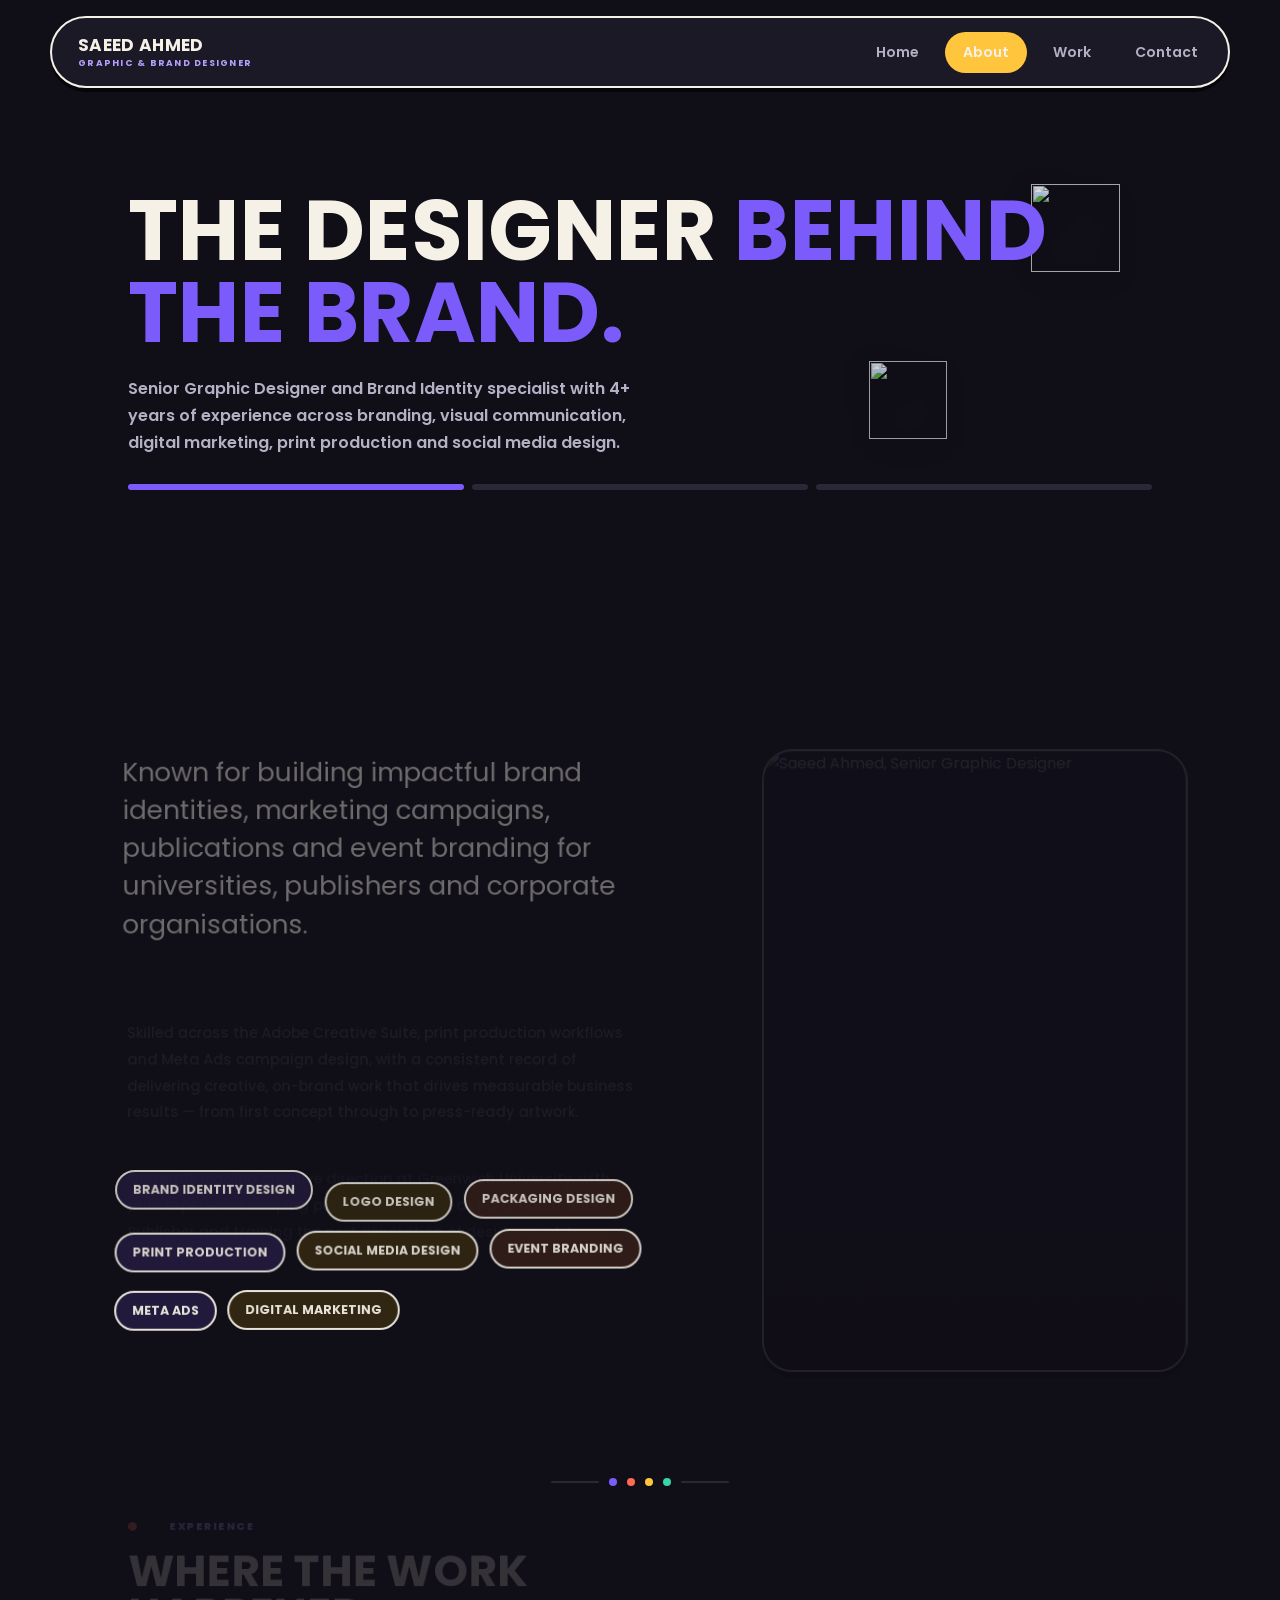
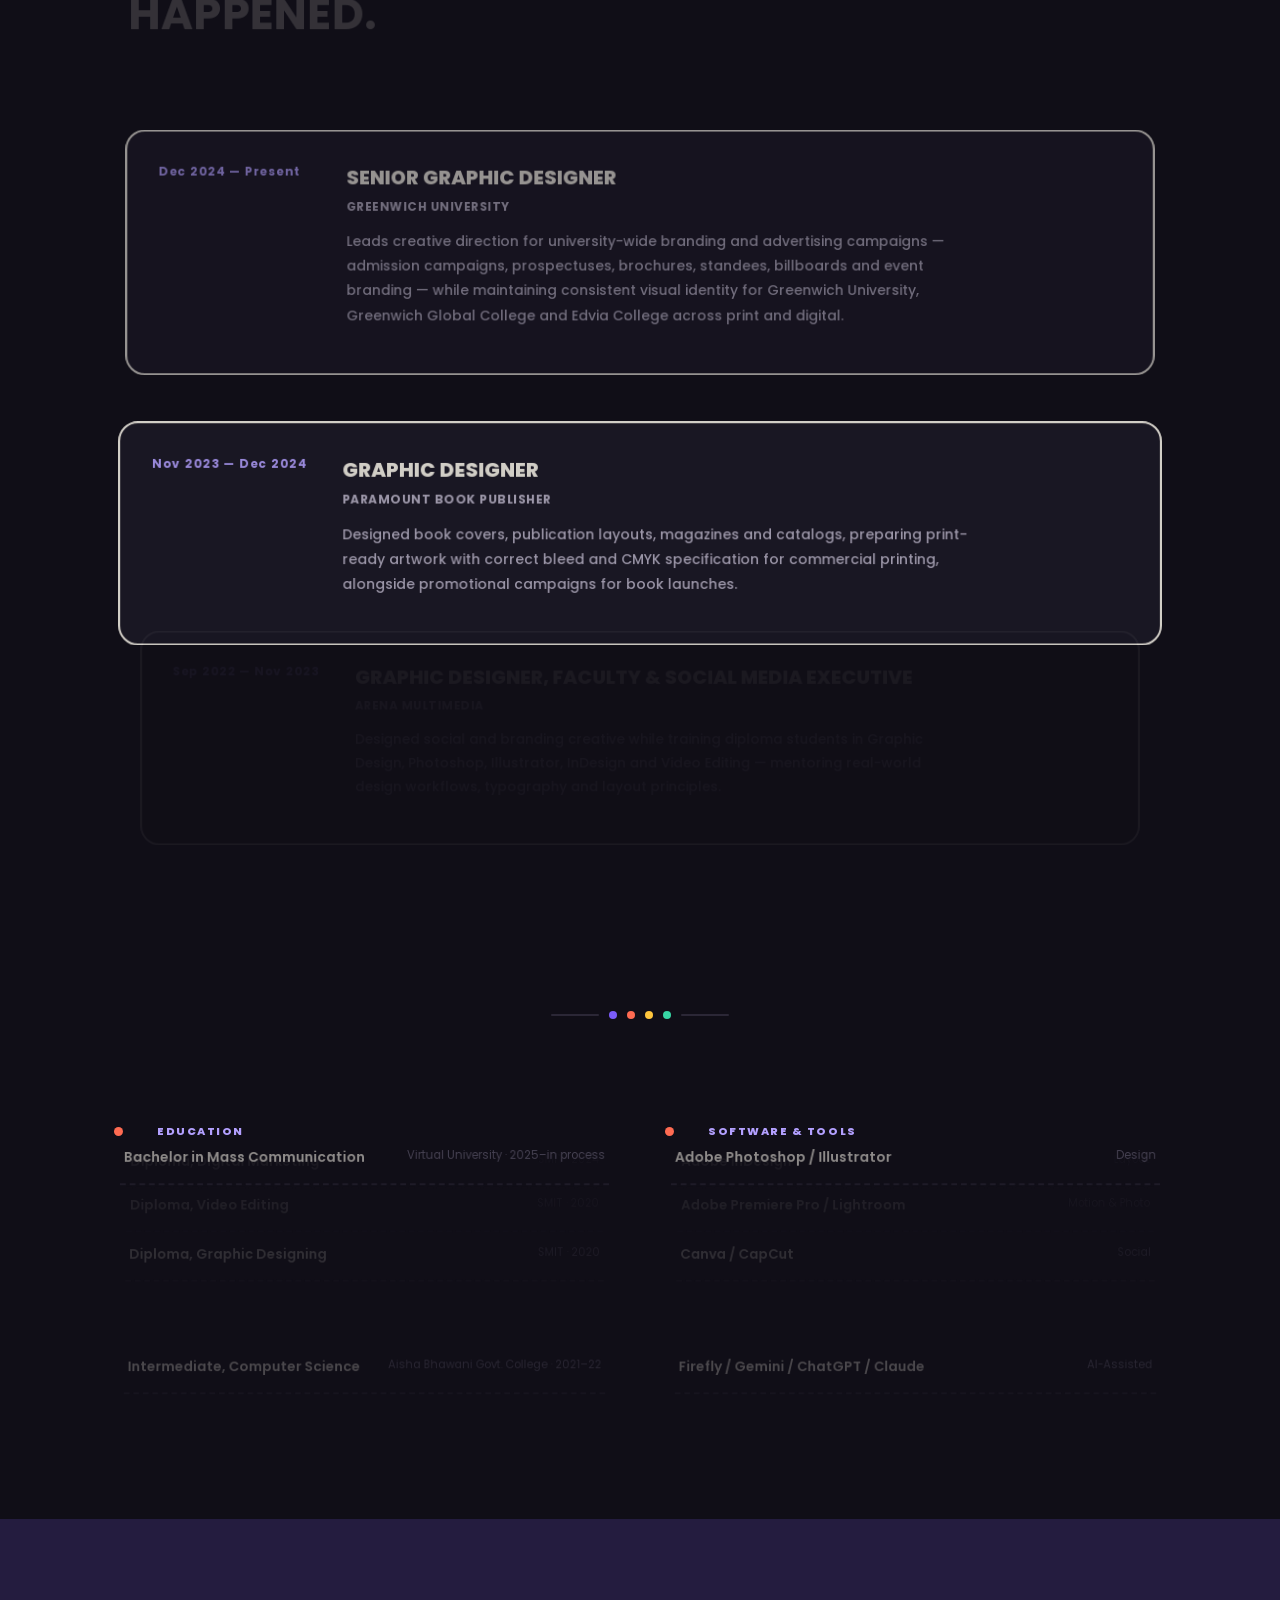
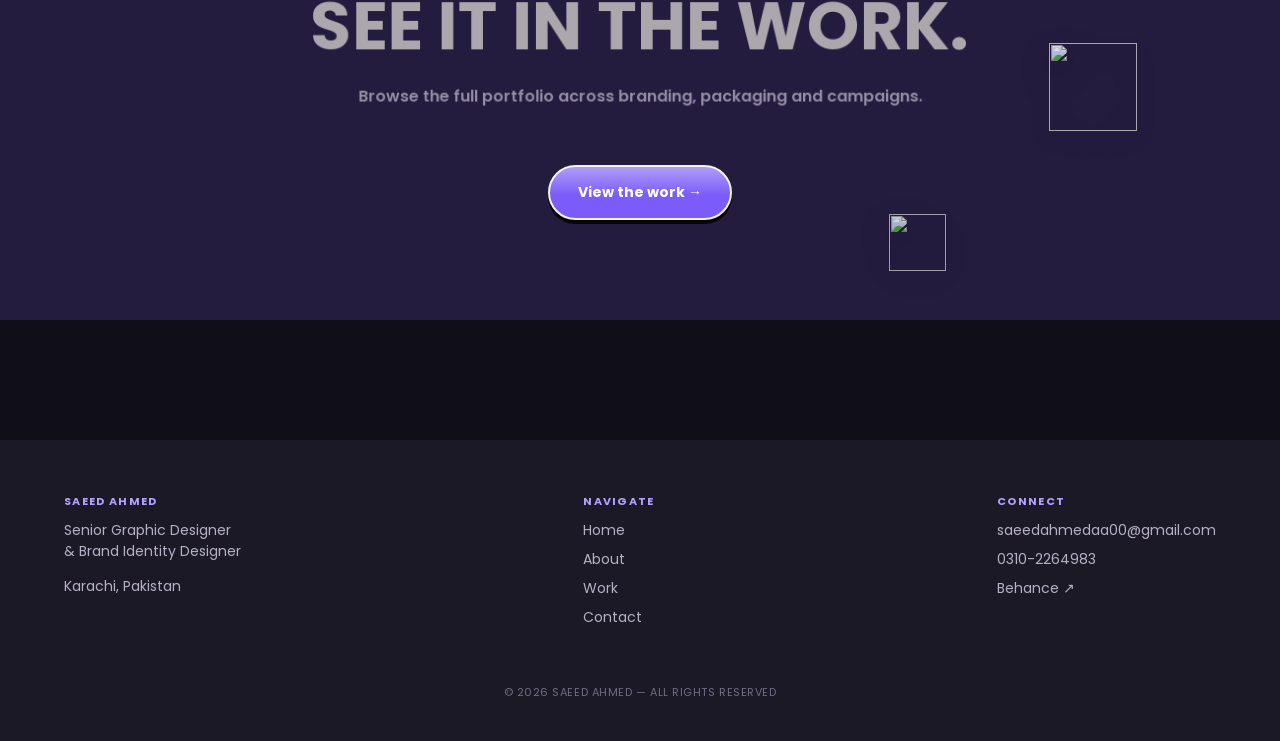
==== about.html @ a3dbfd16 "Add files via upload" ====
<!DOCTYPE html>
<html lang="en">
<head>
<meta charset="UTF-8">
<meta name="viewport" content="width=device-width, initial-scale=1.0">
<title>About — Saeed Ahmed</title>
<link rel="stylesheet" href="css/style.css">
  <link rel="icon" href="assets/Favicon.png">

</head>
<body>

<header class="site-header">
  <div class="wrap">
    <a href="index.html" class="logo">SAEED AHMED <small>Graphic &amp; Brand Designer</small></a>
    <nav class="nav-links">
      <a href="index.html">Home</a>
      <a href="about.html" class="active">About</a>
      <a href="work.html">Work</a>
      <a href="contact.html">Contact</a>
    </nav>
    <button class="nav-toggle" aria-label="Toggle menu">☰</button>
  </div>
</header>

<section class="page-hero">
<div class="blob purple img-blob" style="width:170px;height:170px;top:160px;right:8%;opacity:.85;"><img src="assets/Icons/CG.png" alt=""></div>
<div class="blob yellow img-blob" style="width:150px;height:150px;top:340px;right:22%;opacity:.8;"><img src="assets/Icons/CR.png" alt=""></div>
    <div class="wrap">
    <h1>The designer <em>behind the brand.</em></h1>
    <p class="page-hero-sub">Senior Graphic Designer and Brand Identity specialist with 4+ years of experience across branding, visual communication, digital marketing, print production and social media design.</p>
    <div class="page-hero-slide-strip">
      <span class="filled"></span><span></span><span></span>
    </div>
  </div>
</section>

<section class="section">
  <div class="wrap">
    <div class="about-grid">
      <div class="about-portrait frame-corners">
        <span class="fc-tr"></span><span class="fc-bl"></span>
<img src="assets/Profile.jpeg" alt="Saeed Ahmed, Senior Graphic Designer" style="position:absolute;inset:0;width:100%;height:100%;object-fit:contain;">      </div>
      <div>
        <p class="about-lede">Known for building impactful brand identities, marketing campaigns, publications and event branding for universities, publishers and corporate organisations.</p>
        <div class="about-body">
          <p>Skilled across the Adobe Creative Suite, print production workflows and Meta Ads campaign design, with a consistent record of delivering creative, on-brand work that drives measurable business results — from first concept through to press-ready artwork.</p>
          <p>Currently leading creative direction at Greenwich University, with prior experience shaping publication design at Paramount Book Publisher and training the next generation of designers at Arena Multimedia.</p>
        </div>
        <div class="skill-tags">
          <span>Brand Identity Design</span>
          <span>Logo Design</span>
          <span>Packaging Design</span>
          <span>Print Production</span>
          <span>Social Media Design</span>
          <span>Event Branding</span>
          <span>Meta Ads</span>
          <span>Digital Marketing</span>
        </div>
      </div>
    </div>
  </div>
</section>

<div class="cmyk-divider"><span class="line"></span><span class="dot c"></span><span class="dot m"></span><span class="dot y"></span><span class="dot k"></span><span class="line"></span></div>

<!-- ============ EXPERIENCE ============ -->
<section class="section tight">
  <div class="wrap">
    <div class="section-head">
      <div class="eyebrow"><span class="regmark" style="width:14px;height:14px;"></span>Experience</div>
      <h2>Where the work happened.</h2>
    </div>

    <div class="timeline">
      <div class="timeline-item">
        <div class="timeline-date">Dec 2024 — Present</div>
        <div>
          <div class="timeline-role">Senior Graphic Designer</div>
          <div class="timeline-org">Greenwich University</div>
          <p class="timeline-desc">Leads creative direction for university-wide branding and advertising campaigns — admission campaigns, prospectuses, brochures, standees, billboards and event branding — while maintaining consistent visual identity for Greenwich University, Greenwich Global College and Edvia College across print and digital.</p>
        </div>
      </div>

      <div class="timeline-item">
        <div class="timeline-date">Nov 2023 — Dec 2024</div>
        <div>
          <div class="timeline-role">Graphic Designer</div>
          <div class="timeline-org">Paramount Book Publisher</div>
          <p class="timeline-desc">Designed book covers, publication layouts, magazines and catalogs, preparing print-ready artwork with correct bleed and CMYK specification for commercial printing, alongside promotional campaigns for book launches.</p>
        </div>
      </div>

      <div class="timeline-item">
        <div class="timeline-date">Sep 2022 — Nov 2023</div>
        <div>
          <div class="timeline-role">Graphic Designer, Faculty &amp; Social Media Executive</div>
          <div class="timeline-org">Arena Multimedia</div>
          <p class="timeline-desc">Designed social and branding creative while training diploma students in Graphic Design, Photoshop, Illustrator, InDesign and Video Editing — mentoring real-world design workflows, typography and layout principles.</p>
        </div>
      </div>
    </div>
  </div>
</section>

<div class="cmyk-divider"><span class="line"></span><span class="dot c"></span><span class="dot m"></span><span class="dot y"></span><span class="dot k"></span><span class="line"></span></div>

<!-- ============ EDUCATION + SOFTWARE ============ -->
<section class="section tight">
  <div class="wrap">
    <div class="mini-grid">
      <div>
        <div class="eyebrow" style="margin-bottom:24px;"><span class="regmark" style="width:14px;height:14px;"></span>Education</div>
        <ul class="mini-list">
          <li><span class="deg">Bachelor in Mass Communication</span><span class="sch">Virtual University · 2025–in process</span></li>
          <li><span class="deg">Diploma, Digital Marketing</span><span class="sch">SMIT · 2024</span></li>
          <li><span class="deg">Diploma, Video Editing</span><span class="sch">SMIT · 2020</span></li>
          <li><span class="deg">Diploma, Graphic Designing</span><span class="sch">SMIT · 2020</span></li>
          <li><span class="deg">Intermediate, Computer Science</span><span class="sch">Aisha Bhawani Govt. College · 2021–22</span></li>
        </ul>
      </div>
      <div>
        <div class="eyebrow" style="margin-bottom:24px;"><span class="regmark" style="width:14px;height:14px;"></span>Software &amp; Tools</div>
        <ul class="mini-list">
          <li><span class="deg">Adobe Photoshop / Illustrator</span><span class="sch">Design</span></li>
          <li><span class="deg">Adobe InDesign</span><span class="sch">Layout</span></li>
          <li><span class="deg">Adobe Premiere Pro / Lightroom</span><span class="sch">Motion &amp; Photo</span></li>
          <li><span class="deg">Canva / CapCut</span><span class="sch">Social</span></li>
          <li><span class="deg">Firefly / Gemini / ChatGPT / Claude</span><span class="sch">AI-Assisted</span></li>
        </ul>
      </div>
    </div>
  </div>
</section>

<section class="cta-banner">
<div class="blob purple img-blob" style="width:170px;height:170px;top:100px;right:8%;opacity:.85;"><img src="assets/Icons/ID.png" alt=""></div>
<div class="blob yellow img-blob" style="width:110px;height:110px;top:280px;right:24%;opacity:.8;"><img src="assets/Icons/LR.png" alt=""></div>
    <h2>See it in the work.</h2>
  <p>Browse the full portfolio across branding, packaging and campaigns.</p>
  <a href="work.html" class="btn solid">View the work →</a>
</section>

<footer class="site-footer">
  <div class="wrap">
    <div class="footer-col">
      <h4>Saeed Ahmed</h4>
      <p>Senior Graphic Designer<br>&amp; Brand Identity Designer</p>
      <p>Karachi, Pakistan</p>
    </div>
    <div class="footer-col">
      <h4>Navigate</h4>
      <a href="index.html">Home</a>
      <a href="about.html">About</a>
      <a href="work.html">Work</a>
      <a href="contact.html">Contact</a>
    </div>
    <div class="footer-col">
      <h4>Connect</h4>
      <a href="mailto:saeedahmedaa00@gmail.com">saeedahmedaa00@gmail.com</a>
      <a href="tel:03102264983">0310-2264983</a>
      <a href="https://www.behance.net/saeed_graphics_09" target="_blank" rel="noopener">Behance ↗</a>
    </div>
  </div>
  <div class="footer-bottom">© 2026 SAEED AHMED — ALL RIGHTS RESERVED</div>
</footer>

<script src="js/main.js"></script>
</body>
</html>
---- css/style.css ----
/* ============================================================
   SAEED AHMED — PORTFOLIO
   Design tokens: paper / clay-purple / clay-yellow / coral
   Playful 3D-clay, bold condensed type, floating blob motif
   ============================================================ */

@import url('https://fonts.googleapis.com/css2?family=Poppins:ital,wght@0,400;0,500;0,600;0,700;0,800;0,900;1,500&display=swap');

:root{
  --paper:      #100E17;
  --paper-2:    #1C1926;
  --ink:        #F5F1E7;
  --ink-soft:   #B6B0C4;
  --ink-faint:  #726C82;
  --line:       #2B2736;
  --shadow:     #06050A;

  --purple:     #7B5CFA;
  --purple-dp:  #5936E0;
  --purple-lt:  #B3A0FF;
  --purple-tint:#241C3F;
  --yellow:     #FFC53D;
  --yellow-tint:#332911;
  --coral:      #FF6B52;
  --coral-tint: #35201A;
  --mint:       #37D6A4;

  --font-display: 'Poppins', sans-serif;
  --font-body:    'Poppins', sans-serif;
  --font-mono:    'Poppins', sans-serif;

  --container: 1180px;
  --edge: clamp(20px, 5vw, 64px);
  --r-lg: 32px;
  --r-md: 20px;
  --r-sm: 12px;
}

*,*::before,*::after{ box-sizing:border-box; }
html{ scroll-behavior:smooth; }
body{
  margin:0;
  background:var(--paper);
  color:var(--ink);
  font-family:var(--font-body);
  font-weight:400;
  -webkit-font-smoothing:antialiased;
  overflow-x:hidden;
}
img{ max-width:100%; display:block; }
a{ color:inherit; text-decoration:none; }
ul{ list-style:none; margin:0; padding:0; }
h1,h2,h3,h4{
  font-family:var(--font-display); font-weight:700; margin:0; line-height:0.98;
  text-transform:uppercase; letter-spacing:.005em;
}
@media (prefers-reduced-motion: reduce){
  *{ animation-duration:0.001ms !important; animation-iteration-count:1 !important; transition-duration:0.001ms !important; scroll-behavior:auto !important; }
}

:focus-visible{ outline:3px solid var(--purple); outline-offset:3px; border-radius:4px; }

.wrap{ max-width:var(--container); margin:0 auto; padding:0 var(--edge); }

/* ---------- floating blobs (signature element) ---------- */
@keyframes blobFloat{
  0%{ transform:translate(0,0) rotate(0deg) scale(1); border-radius:62% 38% 55% 45%/48% 42% 58% 52%; }
  25%{ transform:translate(22px,-30px) rotate(14deg) scale(1.1); border-radius:45% 55% 40% 60%/55% 45% 55% 45%; }
  50%{ transform:translate(-6px,-46px) rotate(-4deg) scale(.94); border-radius:55% 45% 65% 35%/40% 62% 38% 60%; }
  75%{ transform:translate(-24px,-14px) rotate(-12deg) scale(1.06); border-radius:38% 62% 45% 55%/58% 40% 60% 42%; }
  100%{ transform:translate(0,0) rotate(0deg) scale(1); border-radius:62% 38% 55% 45%/48% 42% 58% 52%; }
}
.blob{
  position:absolute; z-index:0;
  animation:blobFloat 8s ease-in-out infinite;
  pointer-events:none;
  transition:transform .3s ease;
  display:flex; align-items:center; justify-content:center;
  /* 3D clay shading: top-left glossy highlight + bottom-right deep shadow + soft ambient occlusion + drop shadow to lift off page */
  background-image:
    radial-gradient(circle at 30% 26%, rgba(255,255,255,.85) 0%, rgba(255,255,255,.35) 14%, rgba(255,255,255,0) 32%),
    radial-gradient(circle at 72% 78%, rgba(0,0,0,.35) 0%, rgba(0,0,0,0) 55%);
  background-blend-mode:soft-light, multiply;
  box-shadow:
    inset 8px 10px 18px rgba(255,255,255,.5),
    inset -10px -14px 22px rgba(0,0,0,.28),
    0 18px 26px -10px rgba(20,15,40,.35);
}
.blob.purple{ background-color:var(--purple); border-radius:62% 38% 55% 45%/48% 42% 58% 52%; }
.blob.yellow{ background-color:var(--yellow); border-radius:45% 55% 40% 60%/55% 45% 55% 45%; animation-duration:6.5s; animation-delay:-3s; }
.blob.coral{ background-color:var(--coral); border-radius:55% 45% 60% 40%/40% 60% 40% 60%; animation-duration:9.5s; animation-delay:-5s; }
.blob.mint{ background-color:var(--mint); border-radius:40% 60% 45% 55%/60% 40% 60% 40%; animation-duration:7s; animation-delay:-1.5s; }
.blob svg{
  width:46%; height:46%;
  color:var(--ink);
  opacity:.95;
  filter:drop-shadow(0 2px 3px rgba(0,0,0,.35));
}
.hero .blob, .cta-banner .blob{ animation:blobFloat 8s ease-in-out infinite, popIn .7s cubic-bezier(.3,1.4,.5,1) both; }

/* ---------- entrance animation ---------- */
@keyframes riseIn{
  from{ opacity:0; transform:translateY(28px); }
  to{ opacity:1; transform:translateY(0); }
}
@keyframes popIn{
  0%{ opacity:0; transform:scale(.6) rotate(-8deg); }
  70%{ opacity:1; transform:scale(1.08) rotate(2deg); }
  100%{ opacity:1; transform:scale(1) rotate(0deg); }
}
.blob.img-blob{
  background-color:transparent;
  background-image:none;
  box-shadow:none;
}
.blob.img-blob img{
  width:72%;
  height:72%;
  object-fit:contain;
  filter:drop-shadow(0 10px 16px rgba(0,0,0,.4));
}
@keyframes imgBlobOrbit{
  0%{ transform:translate(0,0) rotate(0deg); }
  25%{ transform:translate(14px,-14px) rotate(6deg); }
  50%{ transform:translate(0,-24px) rotate(0deg); }
  75%{ transform:translate(-14px,-14px) rotate(-6deg); }
  100%{ transform:translate(0,0) rotate(0deg); }
}
.blob.img-blob{
  animation:imgBlobOrbit 6s ease-in-out infinite !important;
}

/* ---------- scroll motion (JS sets transform/opacity inline per scroll frame — see main.js) ---------- */
.section-head, .lede, .stat-row, .preview-card,
.cta-banner h2, .cta-banner p,
.about-portrait, .about-lede, .about-body p, .skill-tags span,
.timeline-item, .mini-list li,
.filter-bar, .work-card, .note-card,
.contact-list li, .form-field{
  transition:transform .12s linear, opacity .12s linear;
  will-change:transform, opacity;
}

/* ---------- eyebrow / labels ---------- */
.eyebrow{
  font-family:var(--font-mono);
  font-size:11px;
  letter-spacing:.14em;
  text-transform:uppercase;
  color:var(--purple-lt);
  display:flex; align-items:center; gap:10px;
  font-weight:800;
}
.eyebrow::before{
  content:"";
  width:9px; height:9px; border-radius:50%;
  background:var(--coral);
  display:inline-block; flex:none;
  animation:dotPulse 1.6s ease-in-out infinite;
}
@keyframes dotPulse{
  0%,100%{ transform:scale(1); }
  50%{ transform:scale(1.5); }
}

/* ---------- registration mark -> clay dot ---------- */
.regmark{
  position:relative;
  width:22px; height:22px;
  flex:none;
  display:flex; align-items:center; justify-content:center;
}
.regmark::before{ content:none; }
.regmark::after{ content:none; }
.regmark-circle{
  width:12px; height:12px; border-radius:50%;
  background:var(--yellow);
  border:2px solid var(--ink);
}

.frame-corners{ position:relative; border-radius:var(--r-lg); overflow:hidden; }
.frame-corners::before,.frame-corners::after,
.frame-corners .fc-tr,.frame-corners .fc-bl{ content:none; }

/* ---------- CMYK divider -> blob dot divider ---------- */
.cmyk-divider{
  display:flex; align-items:center; gap:10px;
  margin:0 auto;
  width:fit-content;
  padding: 24px 0;
}
.cmyk-divider .dot{ width:8px; height:8px; border-radius:50%; }
.cmyk-divider .dot.c{ background:var(--purple); }
.cmyk-divider .dot.m{ background:var(--coral); }
.cmyk-divider .dot.y{ background:var(--yellow); }
.cmyk-divider .dot.k{ background:var(--mint); }
.cmyk-divider .line{ width:48px; height:2px; border-radius:2px; background:var(--line); }

/* ---------- nav (floating pill) ---------- */
.site-header{
  position:fixed; top:16px; left:0; right:0; z-index:100;
}
.site-header .wrap{
  display:flex; align-items:center; justify-content:space-between;
  height:72px;
  background:var(--paper-2);
  border:2px solid var(--ink);
  border-radius:999px;
  padding:0 12px 0 26px;
  box-shadow:0 4px 0 var(--shadow);
}
.logo{
  font-family:var(--font-display);
  font-size:17px; letter-spacing:.02em; text-transform:uppercase; font-weight:700;
  display:flex; flex-direction:column; line-height:1.15;
  transition:transform .3s cubic-bezier(.4,1.8,.6,1);
  transform-origin:left center;
}
.logo:hover{ transform:rotate(-2deg) scale(1.03); }
@keyframes wiggle{
  0%,100%{ transform:rotate(0deg); }
  25%{ transform:rotate(-4deg); }
  75%{ transform:rotate(4deg); }
}
.logo small{
  font-family:var(--font-mono); font-size:9px; letter-spacing:.14em;
  color:var(--purple-lt); text-transform:uppercase; margin-top:2px; font-weight:700;
}
.nav-links{ display:flex; gap:8px; align-items:center; }
.nav-links a{
  font-family:var(--font-body); font-size:14px; font-weight:600;
  color:var(--ink-soft);
  padding:10px 18px; border-radius:999px;
  transition:background .2s ease, color .2s ease;
}
.nav-links a.active,.nav-links a:hover{ color:var(--ink); background:var(--paper); }
.nav-links a.active{ background:var(--yellow); }
.nav-toggle{ display:none; background:var(--ink); color:var(--paper); border:none; width:44px; height:44px; border-radius:50%; font-size:18px; cursor:pointer; }

@media (max-width: 760px){
  .site-header .wrap{ padding:0 8px 0 20px; margin:0 14px; width:auto; }
  .nav-links{
    position:fixed; top:104px; left:16px; right:16px; bottom:16px;
    background:var(--paper-2); border:2px solid var(--ink); border-radius:var(--r-lg);
    flex-direction:column; justify-content:flex-start;
    padding:28px; gap:14px;
    transform:translateY(-12px); opacity:0; visibility:hidden;
    transition:transform .3s ease, opacity .3s ease, visibility .3s;
  }
  .nav-links.open{ transform:translateY(0); opacity:1; visibility:visible; }
  .nav-links a{ font-size:20px; padding:14px 18px; }
  .nav-toggle{ display:block; }
}

/* ---------- buttons ---------- */
.btn{
  font-family:var(--font-body); font-size:14px; font-weight:700;
  display:inline-flex; align-items:center; gap:10px;
  padding:15px 28px;
  border:2px solid var(--ink);
  border-radius:999px;
  color:var(--ink);
  background-color:var(--paper-2);
  background-image:linear-gradient(to bottom, rgba(255,255,255,.9), rgba(255,255,255,0) 55%);
  box-shadow:0 4px 0 var(--shadow);
  transition:transform .18s cubic-bezier(.4,1.6,.6,1), box-shadow .18s ease, background .2s ease;
}
.btn:hover{ transform:translate(-1px,2px) rotate(-1deg); box-shadow:0 2px 0 var(--shadow); background-color:var(--yellow-tint); }
.btn:active{ transform:translate(0,4px); box-shadow:0 0 0 var(--shadow); }
.btn.solid{ background-color:var(--purple); background-image:linear-gradient(to bottom, rgba(255,255,255,.4), rgba(255,255,255,0) 55%); color:#fff; }
.btn.solid:hover{ background-color:var(--purple-dp); }

/* ---------- footer ---------- */
.site-footer{
  padding:56px var(--edge) 40px;
  margin-top:120px;
  background:var(--paper-2);
}
.site-footer .wrap{
  display:flex; flex-wrap:wrap; justify-content:space-between; gap:32px;
  padding:0;
}
.footer-col h4{
  font-family:var(--font-mono); font-size:11px; letter-spacing:.12em; text-transform:uppercase;
  color:var(--purple-lt); margin-bottom:14px; font-weight:700;
}
.footer-col a, .footer-col p{
  display:block; color:var(--ink-soft); font-size:14px; margin-bottom:8px;
}
.footer-col a:hover{ color:var(--ink); }
.footer-bottom{
  text-align:center; margin-top:48px; font-family:var(--font-mono);
  font-size:11px; color:var(--ink-faint); letter-spacing:.05em;
}

/* ---------- section shells ---------- */
.section{ padding:120px 0; position:relative; }
.hero + .section{ padding-top:20px; padding-bottom:40px; }
.section.tight{ padding:80px 0; }
.section-head{ margin-bottom:56px; max-width:640px; }
.section-head h2{ font-size:clamp(30px,4vw,46px); margin-top:16px; }
.section-alt{ background:var(--paper-2); }

/* ---------- utility ---------- */
.text-stone{ color:var(--ink-faint); }
.center{ text-align:center; margin-left:auto; margin-right:auto; }
.gold{ color:var(--purple-lt); }

/* ============================================================
   HOME — HERO SLIDER
   ============================================================ */
.hero{
  position:relative; min-height:100vh; display:flex; flex-direction:column; justify-content:center;
  padding-top:110px; overflow:hidden;
}

/* ---------- hero character illustration ---------- */
@keyframes charFloat{
  0%,100%{ transform:translateY(0) rotate(0deg); }
  50%{ transform:translateY(-20px) rotate(1.2deg); }
}
.hero-character{
  position:relative;
  width:170px;
  max-width:60vw;
  margin:0 auto -10px;
  pointer-events:none;
  z-index:1;
}
.hero-character-inner{
  animation:charFloat 5s ease-in-out infinite;
}
.hero-character-inner img{
  width:100%; height:auto; display:block;
  filter:drop-shadow(0 30px 34px rgba(6,5,10,.55));
  -webkit-mask-image:linear-gradient(to bottom, #000 72%, transparent 96%);
  mask-image:linear-gradient(to bottom, #000 72%, transparent 96%);
}
.hero-slide p{ color:var(--ink-soft); max-width:480px; margin:22px 0 32px; font-size:17px; line-height:1.6; font-weight:600; }
.hero-slide p{ position:relative; z-index:2; }

@media (min-width:901px){
  .hero-character{
    position:absolute;
    right:clamp(-10px, 1vw, 20px); top:50%; bottom:auto; left:auto;
   transform:translateY(-50%);
    width:clamp(320px, 36vw, 620px);
    max-width:none;
    max-height:68vh;
    margin:0;
  }
  .hero-character-inner{ height:100%; display:flex; align-items:center; }
   .hero-character-inner img{
    width:auto; height:100%; max-height:68vh; max-width:100%;
    object-fit:contain;
  }
}

.hero-slides{ position:relative; }
.hero-slide{
  position:absolute; inset:0; opacity:0; pointer-events:none;
  transition:opacity .6s ease;
}
.hero-slide.is-active{ position:relative; opacity:1; pointer-events:auto; }
.hero-slide-bg{ display:none; }
.hero-slide-content{ position:relative; z-index:2; padding:60px var(--edge) 40px; }
.hero-slide.is-active .hero-slide-num{ animation:riseIn .6s cubic-bezier(.2,.8,.3,1.2) both; }
.hero-slide.is-active h2{ animation:riseIn .7s .08s cubic-bezier(.2,.8,.3,1.2) both; }
.hero-slide.is-active p{ animation:riseIn .7s .16s cubic-bezier(.2,.8,.3,1.2) both; }
.hero-slide.is-active .btn{ animation:riseIn .7s .24s cubic-bezier(.2,.8,.3,1.2) both; }
.hero-slide-num{
  font-family:var(--font-mono); font-size:12px; letter-spacing:.14em; color:var(--purple-lt);
  display:flex; align-items:center; gap:10px; margin-bottom:24px; font-weight:700; text-transform:uppercase;
}
.hero-slide h2{
  font-size:clamp(46px,9vw,110px); text-transform:uppercase; font-weight:700;
  word-spacing:-0.15em; letter-spacing:-0.01em;
}
.hero-slide h2 em{ font-style:normal; color:var(--purple); -webkit-text-stroke:0; display:inline-block; }
.hero-slide p{ color:var(--ink-soft); max-width:480px; margin:22px 0 32px; font-size:17px; line-height:1.6; font-weight:600; }
.hero-scroll{ display:none; }
.hero-controls{
  position:relative; z-index:2;
  display:flex; flex-wrap:wrap; align-items:center; justify-content:space-between; gap:14px;
  padding:24px var(--edge) 0; margin-top:20px;
  max-width:var(--container); margin-left:auto; margin-right:auto;
  box-sizing:border-box;
}
.hero-dots{ display:flex; flex-wrap:wrap; gap:10px; }
.hero-dot{
  font-family:var(--font-body); font-size:13px; font-weight:700;
  padding:10px 20px; border-radius:999px; border:2px solid var(--ink);
  background:var(--paper-2); color:var(--ink-soft); cursor:pointer;
  transition:background .2s ease, color .2s ease, transform .2s ease;
}
.hero-dot:hover{ transform:translateY(-3px) rotate(-2deg); }
.hero-dot.is-active{ background:var(--ink); color:var(--paper); }
.hero-progress{ font-family:var(--font-mono); font-size:12px; color:var(--ink-faint); }

@media (max-width:640px){
  .hero-controls{ padding:20px 20px 0; gap:10px; }
  .hero-dot{ padding:8px 14px; font-size:12px; }
}

/* ============================================================
   HOME — INTRO
   ============================================================ */
.intro-grid{ display:grid; grid-template-columns:1.3fr 1fr; gap:70px; align-items:center; }
.lede{ font-family:var(--font-display); text-transform:none; font-size:clamp(18px,2vw,24px); line-height:1.5; font-weight:400; letter-spacing:0; }
.stat-list{ display:flex; flex-direction:column; gap:5px; }
.stat-row{
  position:relative;
  display:flex; align-items:center; gap:22px;
  padding:18px 90px 18px 24px; border:1px solid rgba(255,255,255,.22); border-radius:28px;
  background:var(--paper-2);
  overflow:hidden;
  box-shadow:
    0 3px 0 -1px var(--shadow),
    0 3px 0 var(--shadow),
    0 10px 18px -6px rgba(0,0,0,.55),
    inset -8px -10px 18px rgba(0,0,0,.22),
    inset 6px 8px 14px rgba(255,255,255,.06);
  transition:transform .2s cubic-bezier(.4,1.6,.6,1), box-shadow .2s ease;
}
.stat-row::before{
  content:"";
  position:absolute; top:-30px; right:-30px;
  width:110px; height:110px; border-radius:50%;
  background:var(--purple); opacity:.18;
}
.stat-row:nth-child(2)::before{ background:var(--yellow); }
.stat-row:nth-child(3)::before{ background:var(--coral); }
.stat-row:hover{
  transform:translateY(-3px);
  box-shadow:
    0 1px 0 -1px var(--shadow),
    0 1px 0 var(--shadow),
    0 16px 24px -8px rgba(0,0,0,.6),
    inset -8px -10px 18px rgba(0,0,0,.22),
    inset 6px 8px 14px rgba(255,255,255,.06);
}
.stat-row .num{ font-family:var(--font-display); font-weight:900; font-size:44px; color:var(--purple); flex:none; position:relative; z-index:1; }
.stat-row:nth-child(2) .num{ color:var(--yellow); }
.stat-row:nth-child(3) .num{ color:var(--coral); }
.stat-row .label{ font-size:15px; color:var(--ink-soft); font-weight:500; line-height:1.5; position:relative; z-index:1; }
.stat-tag{
  position:absolute; bottom:12px; right:22px; z-index:1;
  font-size:10px; letter-spacing:.14em; text-transform:uppercase;
  color:var(--ink-faint); font-weight:700;
}
@media (max-width:860px){ .intro-grid{ grid-template-columns:1fr; gap:40px; } }

/* brand strip */
.brand-strip{
  display:flex; flex-wrap:wrap; gap:12px;
  padding:12px 0;
}
   section:has(> .brand-strip) + .section{ padding-top:30px; }
.brand-strip span{
  font-family:var(--font-mono); font-size:12px; letter-spacing:.08em; text-transform:uppercase;
  color:var(--ink-soft); padding:12px 20px; border:2px dashed var(--line); border-radius:999px;
  font-weight:700;
}

/* work preview grid (home) */
.preview-grid{
  display:grid; grid-template-columns:repeat(3,1fr); gap:20px;
  max-width:var(--container); margin:0 auto; padding:0 var(--edge);
}
.preview-card{
  position:relative;
  aspect-ratio:1/1;
  background-color:var(--purple);
  background-image:radial-gradient(circle at 22% 18%, rgba(255,255,255,.55) 0%, rgba(255,255,255,0) 40%);
  border:2px solid var(--ink); border-radius:var(--r-lg);
  padding:26px;
  display:flex; flex-direction:column; justify-content:flex-end;
  overflow:hidden;
  box-shadow:0 6px 0 var(--shadow), inset -8px -12px 20px rgba(0,0,0,.16), inset 6px 8px 14px rgba(255,255,255,.35);
  transition:transform .2s ease, box-shadow .2s ease;
}
.preview-card-img{
  position:absolute; inset:0; z-index:0;
  width:100%; height:100%; object-fit:cover;
}
.preview-card:nth-child(2){ background-color:var(--yellow); }
.preview-card:nth-child(3){ background-color:var(--coral); }
.preview-card:nth-child(4){ background-color:var(--mint); }
.preview-card:nth-child(5){ background-color:var(--purple); }
.preview-card:nth-child(6){ background-color:var(--yellow); }
.preview-card .tag{ font-family:var(--font-mono); font-size:10px; letter-spacing:.12em; text-transform:uppercase; color:var(--ink); margin-bottom:8px; font-weight:700; opacity:.7;}
.preview-card h4{ font-size:21px; font-weight:800; color:var(--ink); text-transform:uppercase; }
.preview-card{ transition:transform .2s cubic-bezier(.4,1.6,.6,1), box-shadow .2s ease; }
.preview-card:hover{ transform:translate(-2px,3px) rotate(-1deg) scale(1.02); box-shadow:0 3px 0 var(--shadow), inset -8px -12px 20px rgba(0,0,0,.16), inset 6px 8px 14px rgba(255,255,255,.35); }
@media (max-width:820px){ .preview-grid{ grid-template-columns:1fr 1fr; } }
@media (max-width:520px){ .preview-grid{ grid-template-columns:1fr; } }

/* CTA banner */
.cta-banner{
  text-align:center;
  padding:100px var(--edge);
  position:relative; overflow:hidden;
  background:var(--purple-tint);
}
.cta-banner h2{ font-size:clamp(34px,6vw,68px); position:relative; z-index:1; }
.cta-banner p{ color:var(--ink-soft); margin:18px 0 36px; font-weight:600; position:relative; z-index:1; }
.cta-banner .btn{ position:relative; z-index:1; }

/* ============================================================
   INNER PAGE HERO (About / Work / Contact)
   ============================================================ */
.page-hero{
  padding:190px var(--edge) 70px;
  position:relative; overflow:hidden;
}
.page-hero-slide-strip{
  display:flex; gap:8px; margin-top:28px; position:relative; z-index:1;
}
.page-hero-slide-strip span{
  height:6px; flex:1; background:var(--line); border-radius:4px; position:relative; overflow:hidden;
}
.page-hero-slide-strip span.filled{ background:var(--purple); }
.page-hero .eyebrow{ animation:riseIn .6s cubic-bezier(.2,.8,.3,1.2) both; }
.page-hero h1{ font-size:clamp(40px,7vw,84px); position:relative; z-index:1; animation:riseIn .7s .08s cubic-bezier(.2,.8,.3,1.2) both; }
.page-hero h1 em{ color:var(--purple); font-style:normal; }
.page-hero .page-hero-sub{ color:var(--ink-soft); max-width:520px; margin-top:20px; font-size:16px; line-height:1.7; font-weight:600; position:relative; z-index:1; animation:riseIn .7s .16s cubic-bezier(.2,.8,.3,1.2) both;}
.page-hero .page-hero-slide-strip{ animation:riseIn .7s .22s cubic-bezier(.2,.8,.3,1.2) both; }
.page-hero .blob{ animation:blobFloat 8s ease-in-out infinite, popIn .6s cubic-bezier(.3,1.4,.5,1) both; }

/* ============================================================
   ABOUT PAGE
   ============================================================ */
.about-grid{
  display:flex;
  flex-wrap:wrap;
  gap:60px;
  align-items:stretch;
}
.about-grid .about-portrait{
  order:2;
  flex:1 1 320px;
}
.about-grid > div:not(.about-portrait){
  order:1;
  flex:1.3 1 380px;
  display:flex;
  flex-direction:column;
  justify-content:space-between;
}
.about-grid .about-portrait{ order:2; }
.about-grid > div{ order:1; }
.about-portrait{
  aspect-ratio:3/4;
  background:var(--paper-2);
   border:2px solid var(--ink); border-radius:var(--r-lg);
  position:relative;
  display:flex; align-items:flex-end; padding:22px;
  overflow:hidden;
  box-shadow:0 6px 0 var(--shadow);
}
.about-portrait::after{
  content:"";
  position:absolute; inset:0; z-index:1;
  background:linear-gradient(to top, rgba(22,21,27,.75) 0%, rgba(22,21,27,0) 45%);
}
.about-portrait .initials{ display:none; }
.about-portrait .cap{
  font-family:var(--font-mono); font-size:11px; letter-spacing:.1em; color:#fff; text-transform:uppercase; font-weight:700;
}
.about-lede{ font-family:var(--font-display); text-transform:none; font-size:clamp(20px,2.4vw,27px); line-height:1.45; color:var(--ink); margin-bottom:18px;}
.about-body p{ color:var(--ink-soft); line-height:1.85; margin-bottom:18px; font-size:15px; font-weight:500; }

.skill-tags{ display:flex; flex-wrap:wrap; gap:10px; margin-top:auto; }
.skill-tags span{
  font-family:var(--font-body); font-size:12.5px; font-weight:700; text-transform:uppercase;
  border:2px solid var(--ink); border-radius:999px; padding:9px 16px; color:var(--ink); background:var(--paper-2);
}
.skill-tags span:nth-child(3n+1){ background:var(--purple-tint); }
.skill-tags span:nth-child(3n+2){ background:var(--yellow-tint); }
.skill-tags span:nth-child(3n+3){ background:var(--coral-tint); }

@media (max-width:900px){ .about-grid{ grid-template-columns:1fr; gap:40px; } }

/* timeline (experience) */
.timeline{ display:flex; flex-direction:column; }
.timeline-item{
  display:grid; grid-template-columns:160px 1fr; gap:32px;
  padding:32px; border:2px solid var(--ink); border-radius:var(--r-md); margin-bottom:18px;
  background:var(--paper-2);
}
.timeline-item:last-child{ margin-bottom:0; }
.timeline-date{ font-family:var(--font-mono); font-size:12px; letter-spacing:.06em; color:var(--purple-lt); font-weight:700; }
.timeline-role{ font-size:20px; font-family:var(--font-display); margin-bottom:6px; text-transform:uppercase; font-weight:800; }
.timeline-org{ font-family:var(--font-mono); font-size:12px; color:var(--ink-soft); letter-spacing:.04em; margin-bottom:14px; text-transform:uppercase; font-weight:700;}
.timeline-desc{ color:var(--ink-soft); font-size:14px; line-height:1.8; max-width:640px; font-weight:500; }
@media (max-width:640px){ .timeline-item{ grid-template-columns:1fr; gap:10px; padding:22px; } }

/* education / software grid */
.mini-grid{ display:grid; grid-template-columns:repeat(2,1fr); gap:50px; }
.mini-list li{
  display:flex; justify-content:space-between; gap:16px;
  padding:16px 4px; border-bottom:2px dashed var(--line); font-size:14px;
}
.mini-list li .deg{ color:var(--ink); font-weight:600; }
.mini-list li .sch{ color:var(--ink-faint); font-family:var(--font-mono); font-size:11.5px; text-align:right; }
@media (max-width:700px){ .mini-grid{ grid-template-columns:1fr; gap:8px; } }

/* ============================================================
   WORK PAGE
   ============================================================ */
.filter-bar{
  display:flex; flex-wrap:wrap; gap:10px;
  margin-bottom:56px;
}
.filter-btn{
  font-family:var(--font-body); font-size:13px; font-weight:700; text-transform:uppercase;
  padding:11px 20px; border:2px solid var(--ink); border-radius:999px; background:var(--paper-2); color:var(--ink-soft); cursor:pointer;
  transition:all .2s ease;
}
.filter-btn.is-active,.filter-btn:hover{ background:var(--ink); color:var(--paper); }

.work-grid{
  display:grid; grid-template-columns:repeat(3,1fr); gap:28px;
}
.work-card{ cursor:default; }
.work-thumb{
  aspect-ratio:4549/3098;
  background:var(--purple-tint);
  border:2px solid var(--ink); border-radius:var(--r-lg);
  position:relative;
  margin-bottom:16px;
  overflow:hidden;
  box-shadow:0 5px 0 var(--shadow);
  transition:transform .2s cubic-bezier(.4,1.6,.6,1), box-shadow .2s ease;
  cursor:zoom-in;
}
.work-thumb:has(img){ aspect-ratio:auto; }
.work-thumb img{ width:100%; height:auto; display:block; }
.work-card:hover .work-thumb{ transform:translate(-2px,3px) rotate(-.6deg); box-shadow:0 2px 0 var(--shadow); }
.work-card:nth-child(4n+2) .work-thumb{ background:var(--yellow-tint); }
.work-card:nth-child(4n+3) .work-thumb{ background:var(--coral-tint); }
.work-card:nth-child(4n+4) .work-thumb{ background:#DFF6ED; }
.work-thumb .ph-label{
  position:absolute; inset:0; display:flex; align-items:center; justify-content:center;
  flex-direction:column; gap:10px; text-align:center; padding:20px;
}
.work-thumb .ph-label .cat{ font-family:var(--font-mono); font-size:10px; letter-spacing:.12em; color:var(--purple-lt); text-transform:uppercase; font-weight:700; }
.work-thumb .ph-label .ttl{ font-family:var(--font-display); text-transform:none; font-size:19px; color:var(--ink); max-width:200px; }
.work-meta{ display:flex; justify-content:space-between; align-items:baseline; }
.work-meta h4{
  font-size:15px;
  font-family:var(--font-body);
  font-weight:800;
  letter-spacing:.01em;
  line-height:1.3;
}
.work-meta .wtag{ font-family:var(--font-mono); font-size:10px; color:var(--purple-lt); text-transform:uppercase; letter-spacing:.06em; font-weight:700; }

@media (max-width:920px){ .work-grid{ grid-template-columns:repeat(2,1fr); } }
@media (max-width:560px){ .work-grid{ grid-template-columns:1fr; } .work-thumb{ aspect-ratio:4549/3098; } }

/* ---------- lightbox (click a work image to view full size) ---------- */
.lightbox{
  position:fixed; inset:0; z-index:1000;
  background:rgba(6,5,10,.94);
  display:flex; align-items:center; justify-content:center;
  opacity:0; visibility:hidden;
  transition:opacity .25s ease, visibility .25s ease;
  padding:48px 20px;
}
.lightbox.is-open{ opacity:1; visibility:visible; }
.lightbox-img{
  max-width:100%; max-height:100%;
  border:2px solid var(--ink); border-radius:var(--r-md);
  box-shadow:0 30px 60px rgba(0,0,0,.55);
  display:block;
}
.lightbox-close{
  position:absolute; top:20px; right:20px; z-index:2;
  width:48px; height:48px; border-radius:50%;
  background:var(--ink); color:var(--paper); border:none; font-size:20px; font-weight:700; cursor:pointer;
  display:flex; align-items:center; justify-content:center;
  transition:background .2s ease, color .2s ease, transform .2s ease;
}
.lightbox-close:hover{ background:var(--purple); color:#fff; transform:scale(1.06); }
@media (max-width:600px){
  .lightbox-close{ top:12px; right:12px; width:42px; height:42px; }
}
.lightbox-nav{
  position:absolute; top:50%; transform:translateY(-50%);
  width:56px; height:56px; border-radius:50%;
  background:var(--paper-2); color:var(--ink); border:2px solid var(--ink);
  font-size:28px; font-weight:700; cursor:pointer; z-index:2;
  display:flex; align-items:center; justify-content:center;
  transition:background .2s ease, color .2s ease, transform .2s ease;
}
.lightbox-nav:hover{ background:var(--purple); color:#fff; }
.lightbox-prev{ left:20px; }
.lightbox-prev:hover{ transform:translateY(-50%) translateX(-3px); }
.lightbox-next{ right:20px; }
.lightbox-next:hover{ transform:translateY(-50%) translateX(3px); }
@media (max-width:600px){
  .lightbox-nav{ width:44px; height:44px; font-size:22px; }
  .lightbox-prev{ left:8px; }
  .lightbox-next{ right:8px; }
}

.note-card{
  border:2px dashed var(--line); border-radius:var(--r-md); padding:26px; margin-top:60px;
  font-family:var(--font-mono); font-size:12px; color:var(--ink-soft); line-height:1.9;
}
.note-card strong{ color:var(--purple-lt); }

/* ============================================================
   CONTACT PAGE
   ============================================================ */
.contact-grid{ display:flex; flex-direction:column; gap:32px; }
.contact-grid > div:first-child{
  border:2px solid var(--ink); border-radius:var(--r-lg);
  background:var(--paper-2);
  padding:32px;
  box-shadow:0 6px 0 var(--shadow);
}
.contact-grid > div:last-child{
  border:2px solid var(--ink); border-radius:var(--r-lg);
  background:var(--paper-2);
  padding:32px;
  box-shadow:0 6px 0 var(--shadow);
}
.contact-grid > div:first-child .contact-list{
  display:grid; grid-template-columns:1fr 1fr; gap:12px;
}
.contact-grid > div:first-child .social-row{
  margin-top:20px;
}
@media (max-width:700px){
  .contact-grid > div:first-child .contact-list{ grid-template-columns:1fr; }
  .contact-grid > div:first-child,
  .contact-grid > div:last-child{ padding:24px; }
}
.contact-list{ margin-top:32px; }
.contact-list li{
  padding:20px; border:2px solid var(--ink); border-radius:var(--r-sm); margin-bottom:12px;
  display:flex; justify-content:space-between; align-items:center; gap:16px;
  background:var(--paper-2);
}
.contact-list li:last-child{ margin-bottom:0; }
.contact-list .clabel{ font-family:var(--font-mono); font-size:11px; letter-spacing:.08em; color:var(--ink-faint); text-transform:uppercase; font-weight:700; }
.contact-list .cval{ font-size:15px; text-align:right; font-weight:700; }
.contact-list a:hover{ color:var(--purple-lt); }

.social-row{ display:flex; gap:12px; margin-top:32px; flex-wrap:wrap; }
.social-row a{
  font-family:var(--font-body); font-size:13px; font-weight:700; text-transform:uppercase;
  border:2px solid var(--ink); border-radius:999px; padding:10px 18px; background:var(--paper-2);
}
.social-row a:hover{ background:var(--yellow); }

.form-field{ margin-bottom:22px; }
.form-field label{
  display:block; font-family:var(--font-mono); font-size:11px; letter-spacing:.08em; text-transform:uppercase;
  color:var(--purple-lt); margin-bottom:10px; font-weight:700;
}
.form-field input, .form-field textarea, .form-field select{
  width:100%; background:var(--paper-2); border:2px solid var(--ink); border-radius:var(--r-sm);
  color:var(--ink); font-family:var(--font-body); font-size:15px; padding:14px 16px; font-weight:600;
  transition:box-shadow .2s ease;
  cursor:pointer;
}
.form-field input:focus, .form-field textarea:focus, .form-field select:focus{ outline:none; box-shadow:0 4px 0 var(--purple); }
.form-field textarea{ resize:vertical; min-height:100px; }

@media (max-width:860px){ .contact-grid{ grid-template-columns:1fr; gap:48px; } }

/* ---------- mobile: keep decorative blobs, but clustered clear of text ---------- */
@media (max-width:700px){
  .hero .blob,
  .page-hero .blob,
  .cta-banner .blob{
    opacity:.85 !important;
  }
  /* cluster all blobs into the top strip of the section, above where the text block starts */
  .hero .blob:nth-of-type(1),
  .page-hero .blob:nth-of-type(1),
  .cta-banner .blob:nth-of-type(1){
    width:92px !important; height:92px !important;
    top:-10px !important; bottom:auto !important;
    right:-10px !important; left:auto !important;
  }
  .hero .blob:nth-of-type(2),
  .page-hero .blob:nth-of-type(2),
  .cta-banner .blob:nth-of-type(2){
    width:64px !important; height:64px !important;
    top:64px !important; bottom:auto !important;
    right:26% !important; left:auto !important;
  }
  .hero .blob:nth-of-type(3),
  .page-hero .blob:nth-of-type(3),
  .cta-banner .blob:nth-of-type(3){
    width:48px !important; height:48px !important;
    top:8px !important; bottom:auto !important;
    right:46% !important; left:auto !important;
  }
}
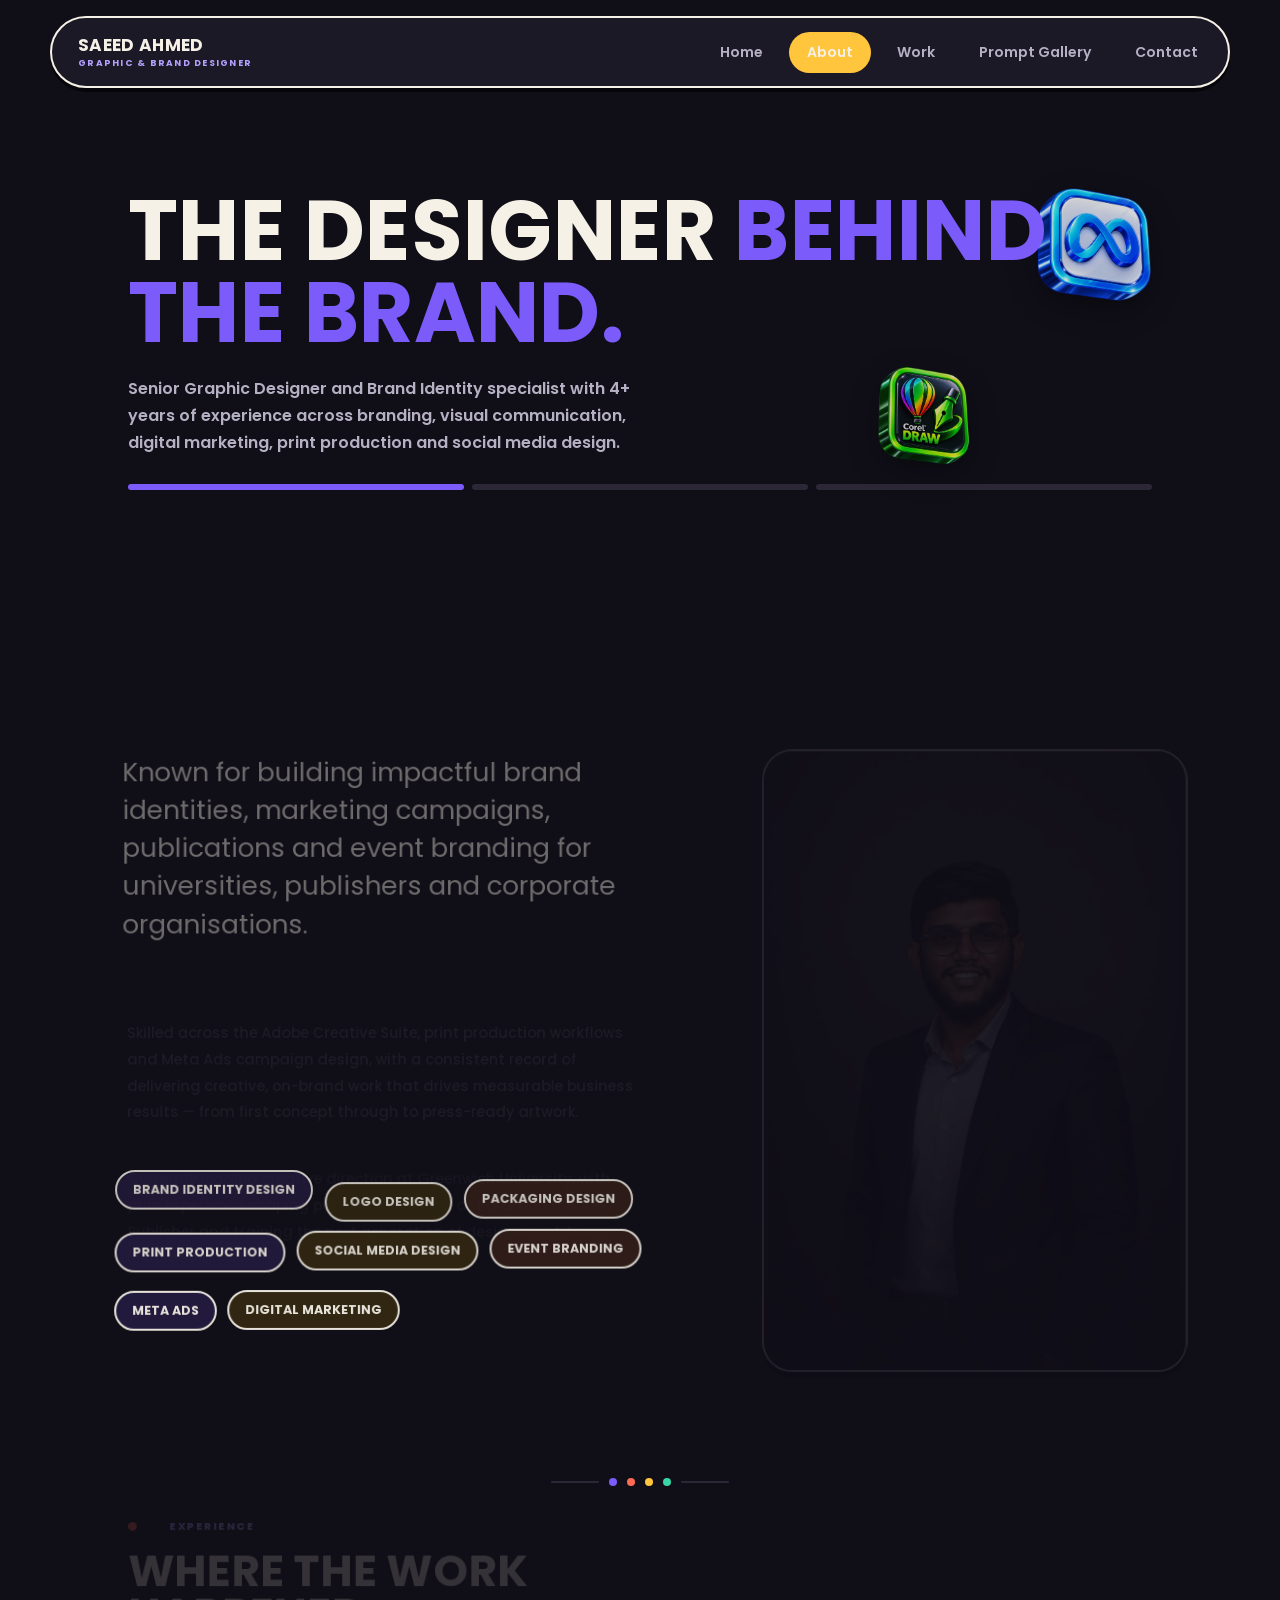
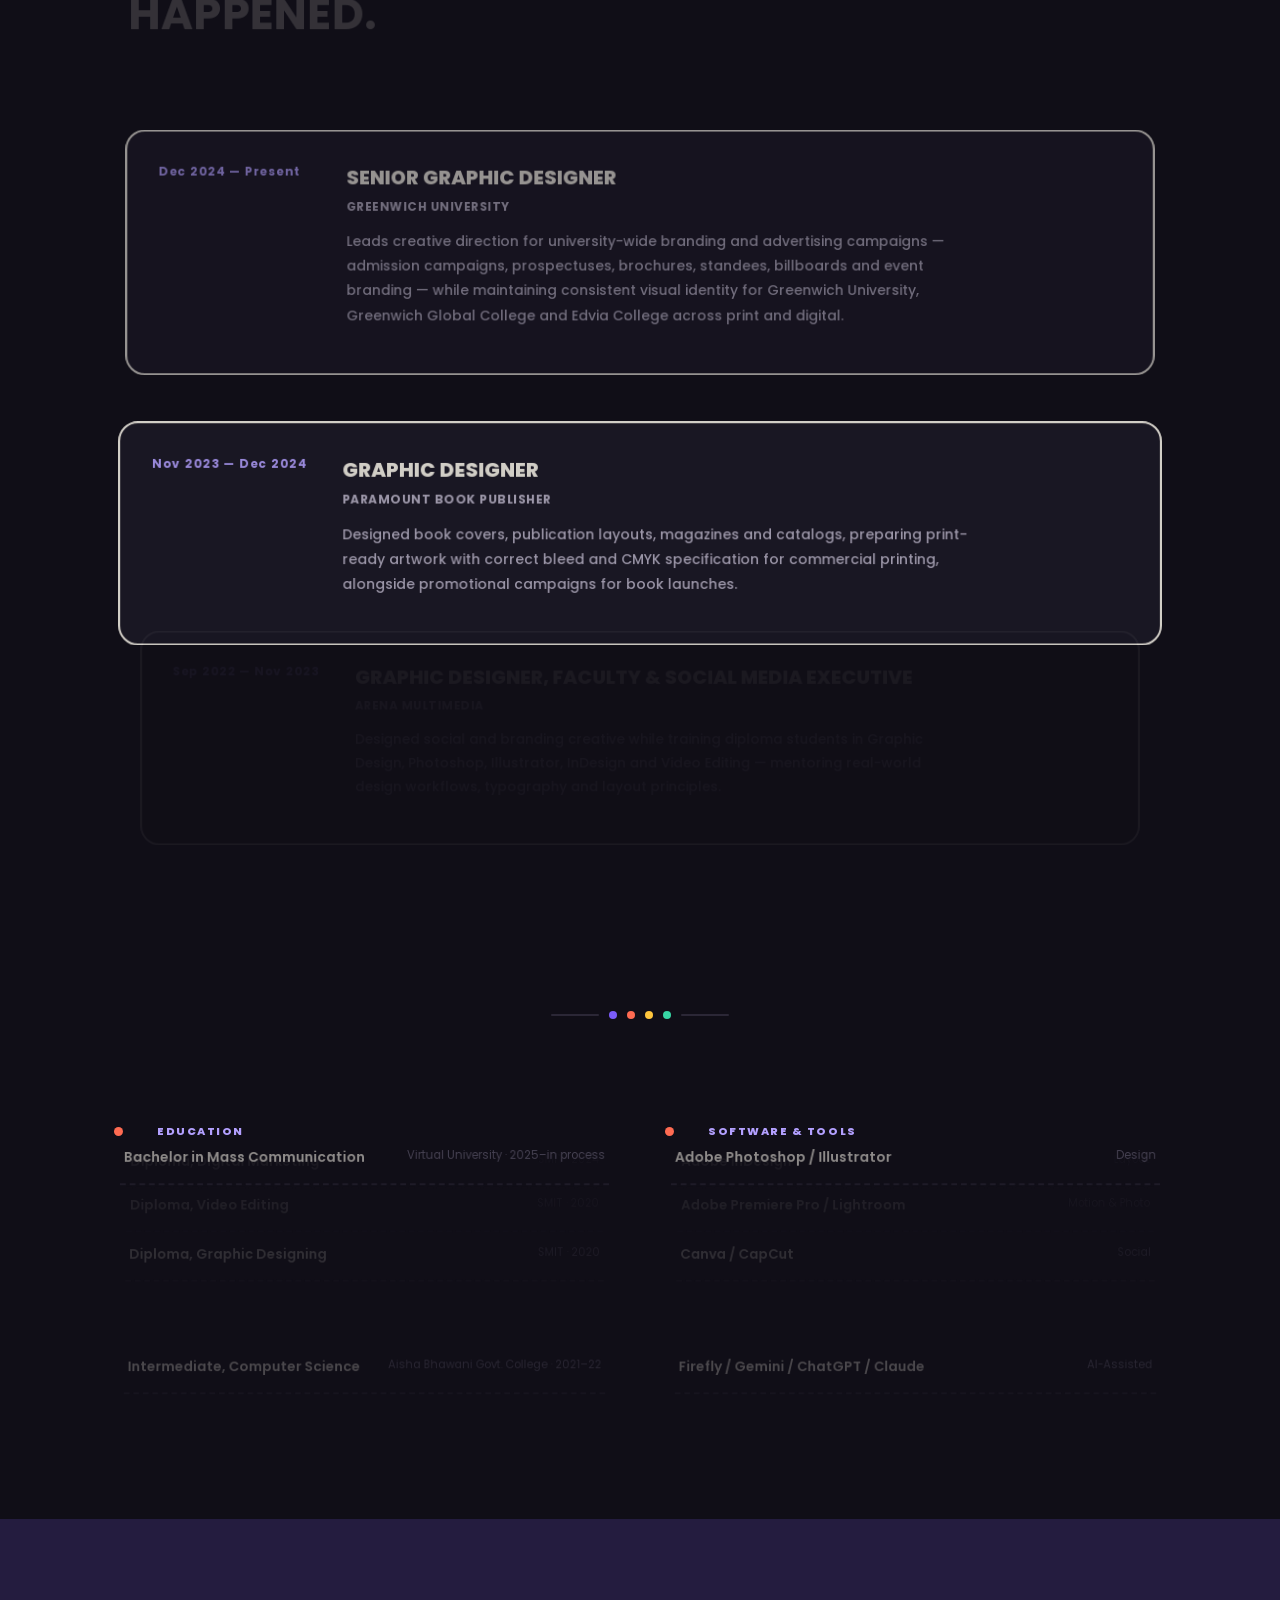
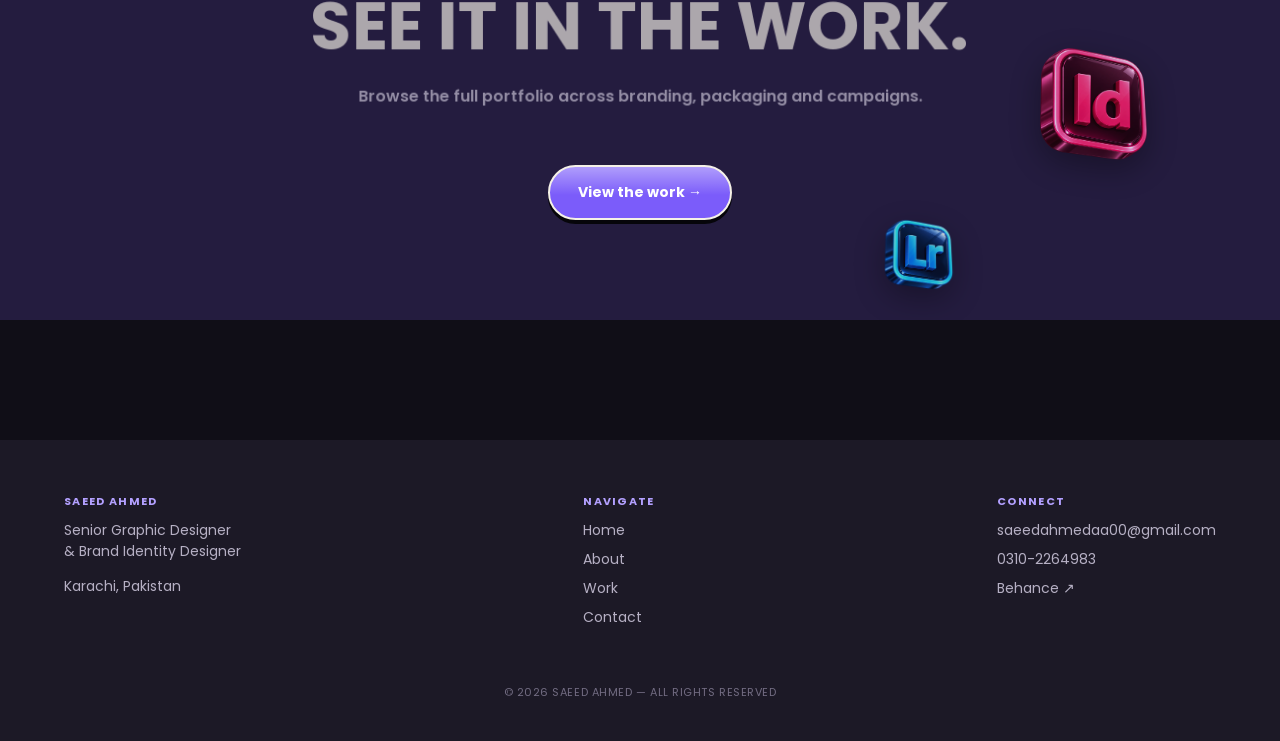
==== commit 666dcf2a: "Update about.html" ====
--- a/about.html
+++ b/about.html
@@ -17,6 +17,7 @@
       <a href="index.html">Home</a>
       <a href="about.html" class="active">About</a>
       <a href="work.html">Work</a>
+             <a href="ai-shots.html">Prompt Gallery</a>
       <a href="contact.html">Contact</a>
     </nav>
     <button class="nav-toggle" aria-label="Toggle menu">☰</button>
--- a/css/style.css
+++ b/css/style.css
@@ -740,13 +740,20 @@
 }
 .contact-list{ margin-top:32px; }
 .contact-list li{
-  padding:20px; border:2px solid var(--ink); border-radius:var(--r-sm); margin-bottom:12px;
+  padding:20px 22px; border:2px solid var(--ink); border-radius:var(--r-sm); margin-bottom:12px;
   display:flex; justify-content:space-between; align-items:center; gap:16px;
   background:var(--paper-2);
+  flex-wrap:wrap;
 }
 .contact-list li:last-child{ margin-bottom:0; }
-.contact-list .clabel{ font-family:var(--font-mono); font-size:11px; letter-spacing:.08em; color:var(--ink-faint); text-transform:uppercase; font-weight:700; }
-.contact-list .cval{ font-size:15px; text-align:right; font-weight:700; }
+.contact-list .clabel{ font-family:var(--font-mono); font-size:11px; letter-spacing:.08em; color:var(--ink-faint); text-transform:uppercase; font-weight:700; flex:none; }
+.contact-list .cval{
+  font-size:15px; text-align:right; font-weight:700;
+  min-width:0;
+  flex:1 1 auto;
+  overflow-wrap:anywhere;
+  word-break:break-word;
+}
 .contact-list a:hover{ color:var(--purple-lt); }
 
 .social-row{ display:flex; gap:12px; margin-top:32px; flex-wrap:wrap; }
@@ -771,6 +778,11 @@
 .form-field textarea{ resize:vertical; min-height:100px; }
 
 @media (max-width:860px){ .contact-grid{ grid-template-columns:1fr; gap:48px; } }
+
+@media (max-width:400px){
+  .contact-list li{ flex-direction:column; align-items:flex-start; gap:6px; }
+  .contact-list .cval{ text-align:left; }
+}
 
 /* ---------- mobile: keep decorative blobs, but clustered clear of text ---------- */
 @media (max-width:700px){
@@ -802,3 +814,58 @@
     right:46% !important; left:auto !important;
   }
 }
+
+/* ============================================================
+   AI PRODUCT SHOTS PAGE
+   ============================================================ */
+.shot-cover-grid{
+  display:grid; grid-template-columns:repeat(3,1fr); gap:28px;
+}
+.shot-cover{
+  display:block;
+  border:2px solid var(--ink); border-radius:var(--r-lg);
+  background:var(--paper-2);
+  overflow:hidden;
+  box-shadow:0 5px 0 var(--shadow);
+  transition:transform .2s cubic-bezier(.4,1.6,.6,1), box-shadow .2s ease;
+}
+.shot-cover:hover{ transform:translate(-2px,3px); box-shadow:0 2px 0 var(--shadow); }
+.shot-cover-thumb{ aspect-ratio:1/1; background:var(--purple-tint); overflow:hidden; }
+.shot-cover-thumb img{ width:100%; height:100%; object-fit:cover; display:block; }
+.shot-cover-body{ padding:20px; }
+.shot-cover-body h4{ font-size:18px; margin-bottom:6px; }
+.shot-cover-body .wtag{ font-family:var(--font-mono); font-size:11px; color:var(--purple-lt); text-transform:uppercase; letter-spacing:.06em; font-weight:700; }
+@media (max-width:820px){ .shot-cover-grid{ grid-template-columns:1fr 1fr; } }
+@media (max-width:520px){ .shot-cover-grid{ grid-template-columns:1fr; } }
+
+.shot-grid{
+  display:grid; grid-template-columns:repeat(2,1fr); gap:32px;
+}
+.shot-card{
+  border:2px solid var(--ink); border-radius:var(--r-lg);
+  background:var(--paper-2);
+  overflow:hidden;
+  box-shadow:0 5px 0 var(--shadow);
+  transition:transform .2s cubic-bezier(.4,1.6,.6,1), box-shadow .2s ease;
+}
+.shot-card:hover{ transform:translate(-2px,3px); box-shadow:0 2px 0 var(--shadow); }
+.shot-thumb{
+  aspect-ratio:1/1;
+  background:var(--purple-tint);
+  position:relative;
+  cursor:zoom-in;
+  overflow:hidden;
+}
+.shot-thumb img{ width:100%; height:100%; object-fit:cover; display:block; }
+.shot-body{ padding:22px; }
+.shot-body .clabel{
+  font-family:var(--font-mono); font-size:10px; letter-spacing:.12em; text-transform:uppercase;
+  color:var(--purple-lt); font-weight:700; margin-bottom:10px; display:block;
+}
+.shot-prompt{
+  font-family:var(--font-mono); font-size:13px; line-height:1.7; color:var(--ink-soft);
+  background:var(--paper); border:1px dashed var(--line); border-radius:var(--r-sm);
+  padding:14px 16px;
+}
+@media (max-width:760px){ .shot-grid{ grid-template-columns:1fr; } }
+
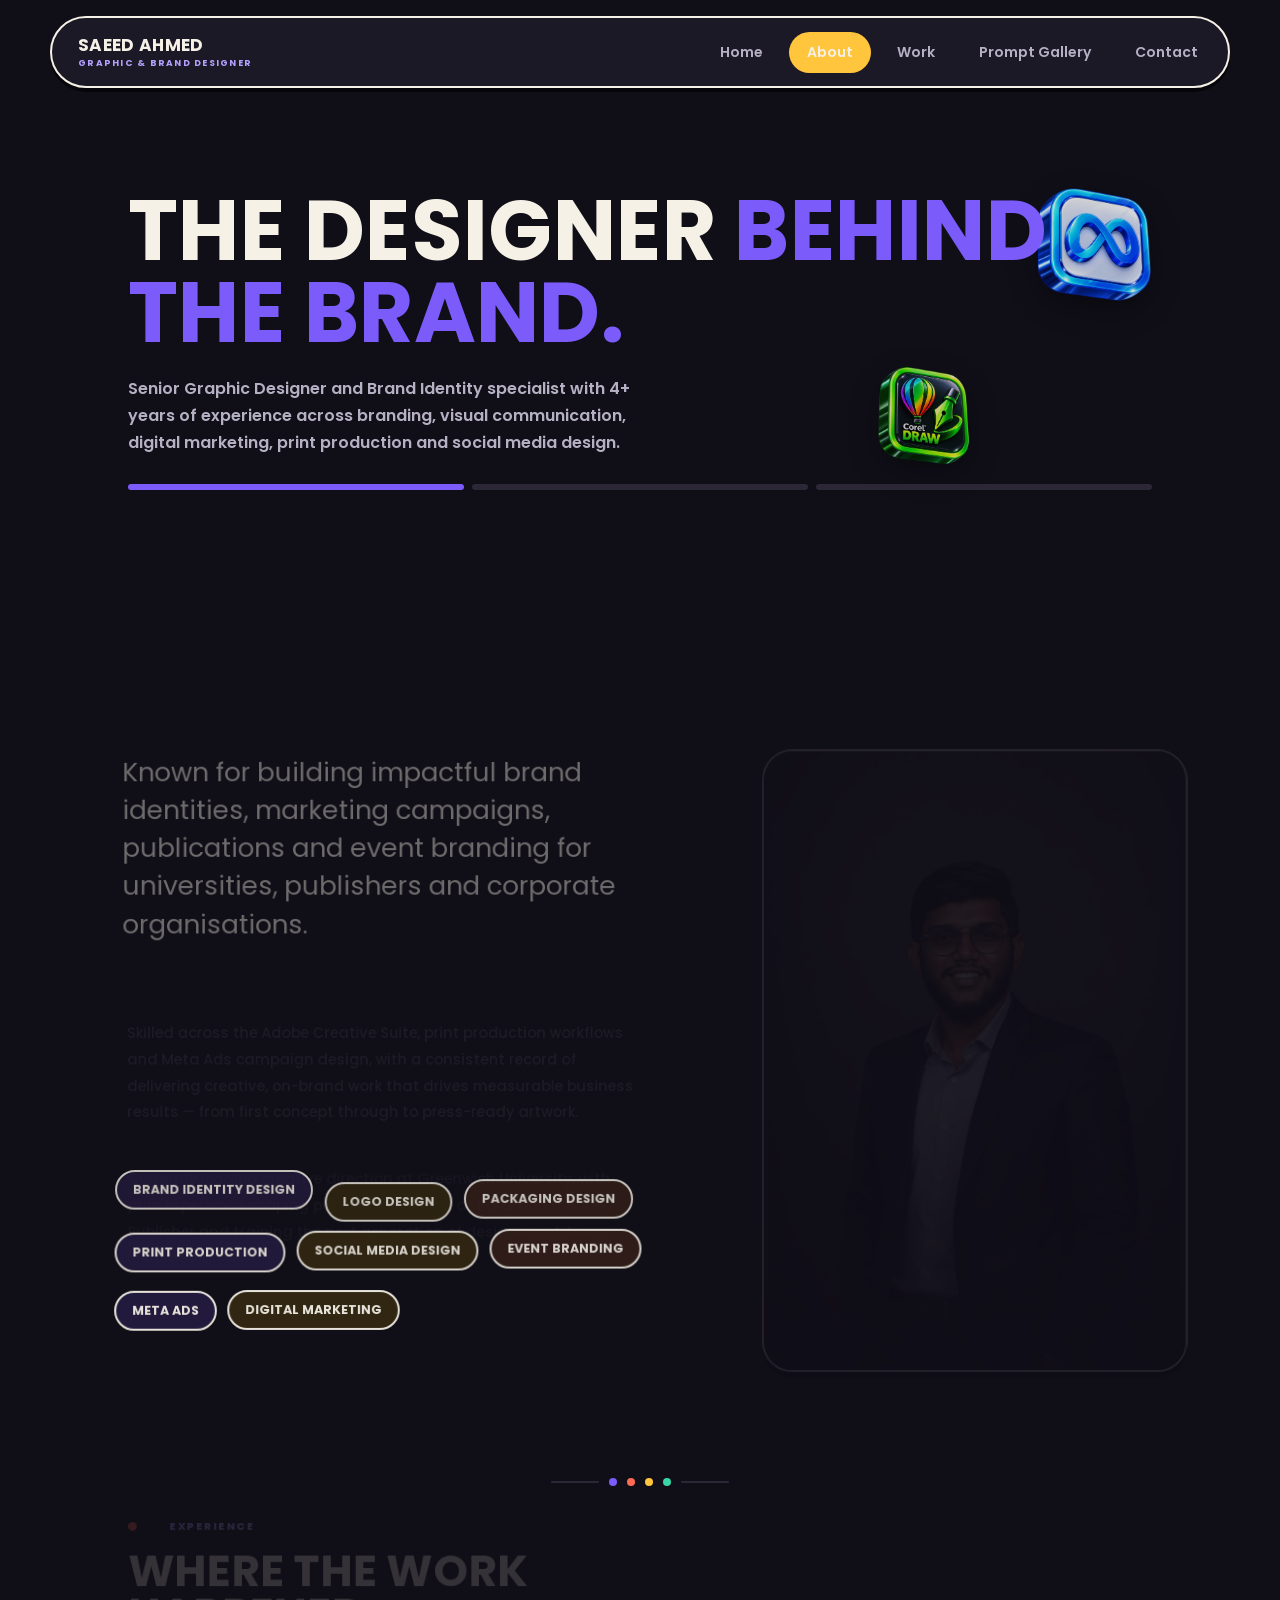
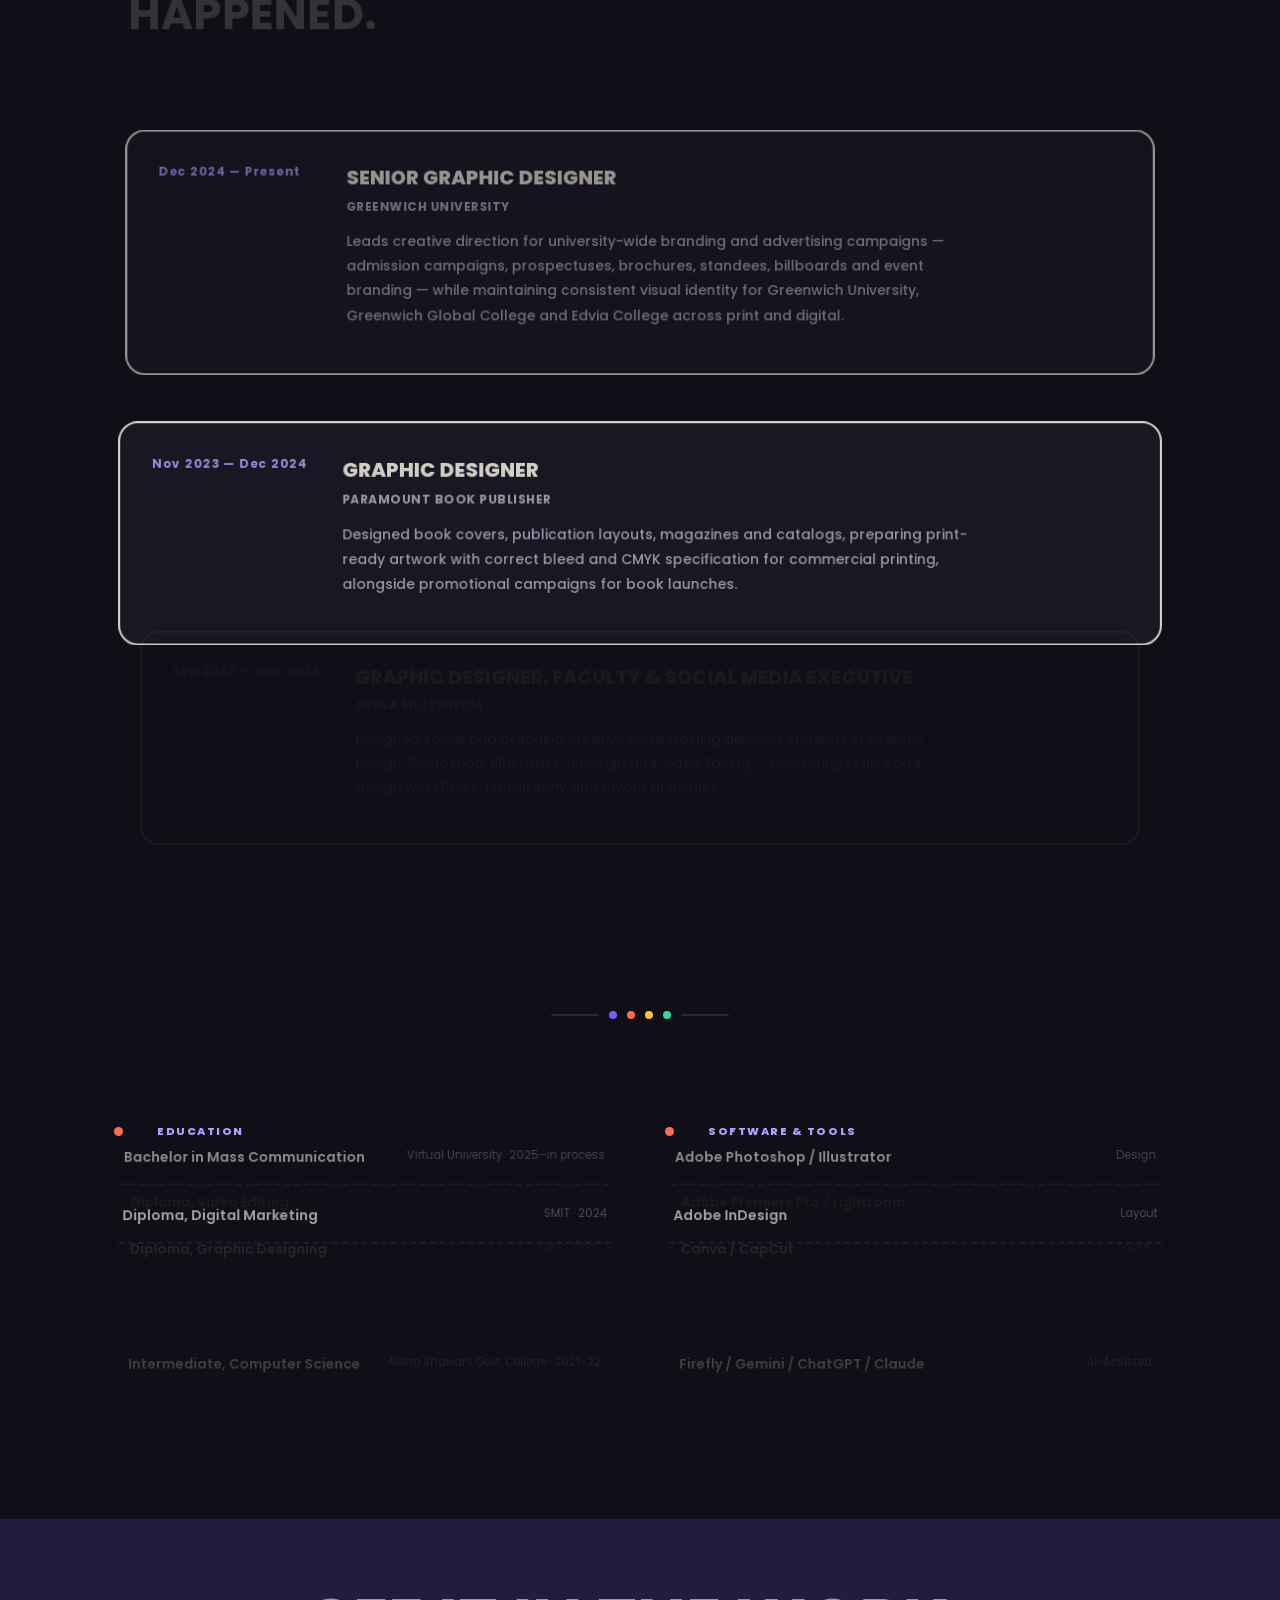
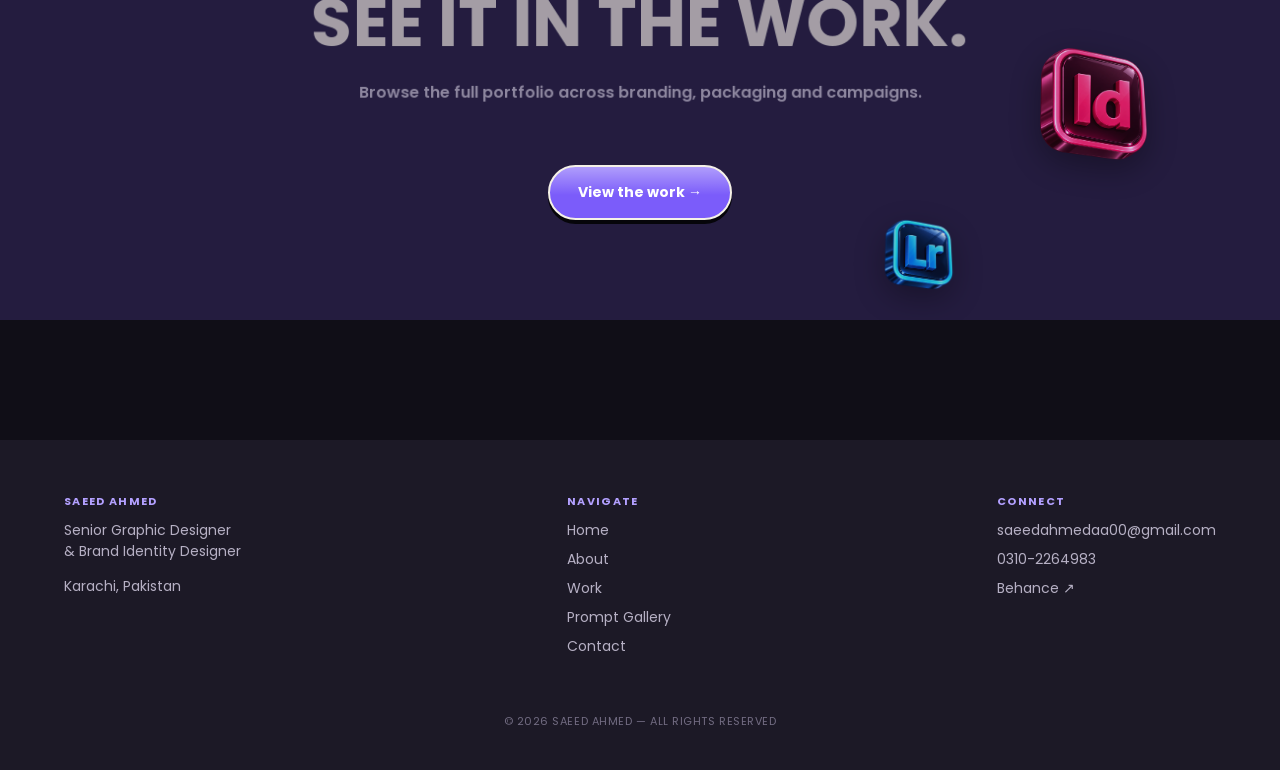
==== commit 8ef63329: "Update about.html" ====
--- a/about.html
+++ b/about.html
@@ -154,6 +154,7 @@
       <a href="index.html">Home</a>
       <a href="about.html">About</a>
       <a href="work.html">Work</a>
+      <a href="ai-shots.html">Prompt Gallery</a>
       <a href="contact.html">Contact</a>
     </div>
     <div class="footer-col">
--- a/css/style.css
+++ b/css/style.css
@@ -839,7 +839,7 @@
 @media (max-width:520px){ .shot-cover-grid{ grid-template-columns:1fr; } }
 
 .shot-grid{
-  display:grid; grid-template-columns:repeat(2,1fr); gap:32px;
+  display:grid; grid-template-columns:repeat(3,1fr); gap:28px;
 }
 .shot-card{
   border:2px solid var(--ink); border-radius:var(--r-lg);
@@ -850,22 +850,34 @@
 }
 .shot-card:hover{ transform:translate(-2px,3px); box-shadow:0 2px 0 var(--shadow); }
 .shot-thumb{
-  aspect-ratio:1/1;
+  aspect-ratio:4549/3098;
   background:var(--purple-tint);
   position:relative;
   cursor:zoom-in;
   overflow:hidden;
 }
-.shot-thumb img{ width:100%; height:100%; object-fit:cover; display:block; }
+.shot-thumb:has(img){ aspect-ratio:auto; }
+.shot-thumb img{ width:100%; height:auto; display:block; }
 .shot-body{ padding:22px; }
 .shot-body .clabel{
   font-family:var(--font-mono); font-size:10px; letter-spacing:.12em; text-transform:uppercase;
   color:var(--purple-lt); font-weight:700; margin-bottom:10px; display:block;
 }
 .shot-prompt{
-  font-family:var(--font-mono); font-size:13px; line-height:1.7; color:var(--ink-soft);
+  font-family:var(--font-mono); font-size:12.5px; line-height:1.65; color:var(--ink-soft);
   background:var(--paper); border:1px dashed var(--line); border-radius:var(--r-sm);
   padding:14px 16px;
-}
-@media (max-width:760px){ .shot-grid{ grid-template-columns:1fr; } }
-
+  max-height:160px;
+  overflow-y:auto;
+}
+@media (max-width:920px){ .shot-grid{ grid-template-columns:repeat(2,1fr); } }
+@media (max-width:560px){ .shot-grid{ grid-template-columns:1fr; } }
+.shot-body-head{ display:flex; align-items:center; justify-content:space-between; margin-bottom:10px; gap:10px; }
+.shot-body-head .clabel{ margin-bottom:0; }
+.copy-btn{
+  font-family:var(--font-mono); font-size:10px; font-weight:700; text-transform:uppercase; letter-spacing:.06em;
+  padding:6px 12px; border-radius:999px; border:1px solid var(--line); background:var(--paper-2); color:var(--ink-soft);
+  cursor:pointer; transition:background .2s ease, color .2s ease; flex:none;
+}
+.copy-btn:hover{ background:var(--ink); color:var(--paper); }
+.copy-btn.copied{ background:var(--purple); color:#fff; border-color:var(--purple); }
